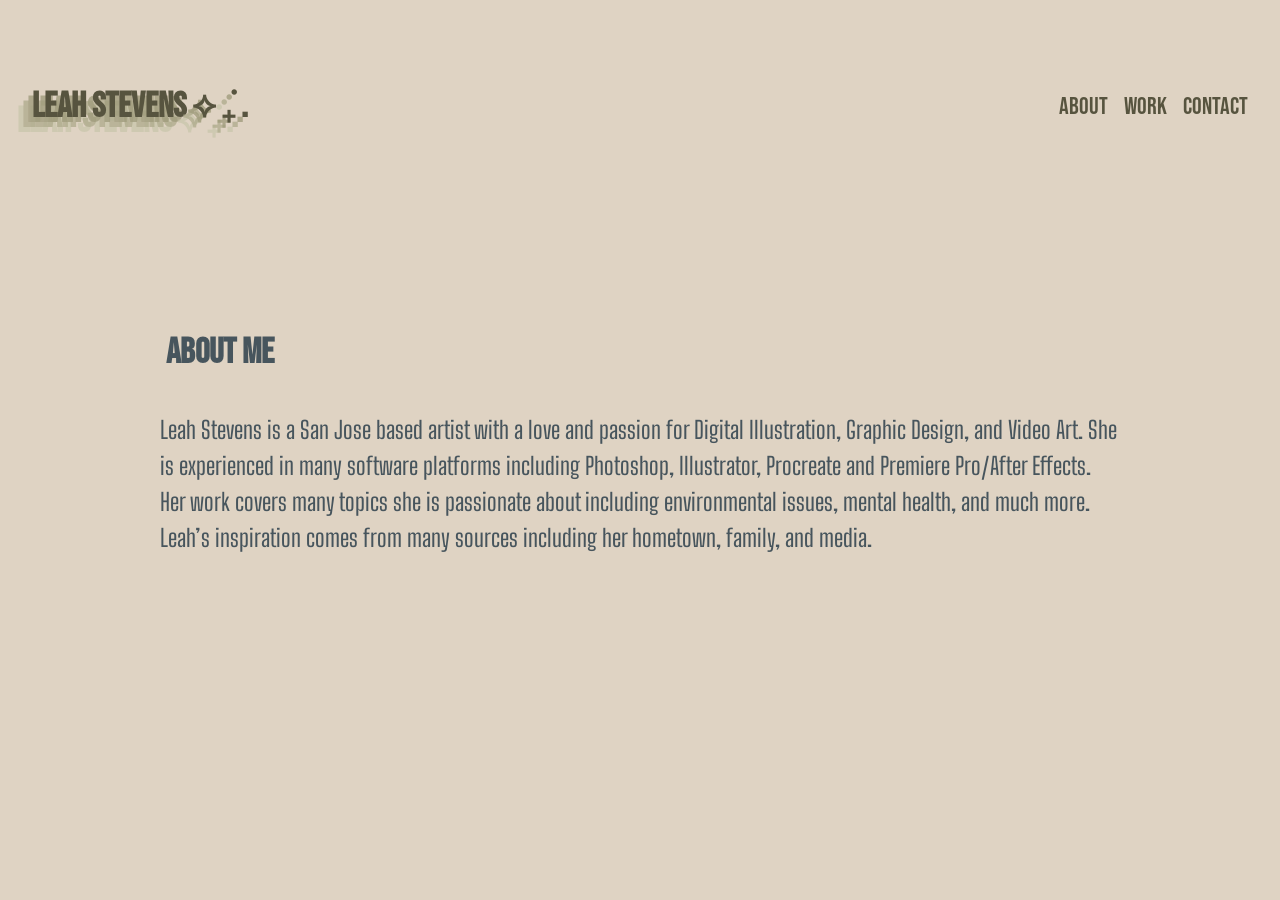
==== about.html @ d321becb "portfolio added" ====
<!DOCTYPE html>
<html lang="en">

<head>
    <meta charset="UTF-8">
    <meta name="viewport" content="width=device-width, initial-scale=1.0">
    <title>About</title>
   <link rel="preconnect" href="https://fonts.googleapis.com">
    <link rel="preconnect" href="https://fonts.gstatic.com" crossorigin>
    <link href="https://fonts.googleapis.com/css2?family=Big+Shoulders:opsz,wght@10..72,100..900&display=swap"
        rel="stylesheet">
    <link rel="stylesheet" href="css/style.css">
</head>

<body>
    <header>

        <nav class="navbar">
            <div class="nav-brand">
                <a href="#">
                    <h1>Leah Stevens <span class="accent-1">⟡ ݁₊ .</span></h1>
                </a>
            </div>
            <div class="nav">
                <button class="hamburger">☰</button>
                <ul class="nav-menu">
                    <li><a href="about.html">About</a></li>
                    <li><a href="index.html#portfolio-section">Work</a></li>
                    <li><a href="index.html#contact-section">Contact</a></li>
                </ul>
            </div>



        </nav>

    </header>

    <main>
        <section class="about-section" id="about-section">
            <div class="about-content">
                <h2>&nbsp;About Me&nbsp;</h2>
                <div class="flex-container">

                    <p>Leah Stevens is a San Jose based artist with a love and passion for Digital Illustration, Graphic
                        Design, and Video Art. She is experienced in many software platforms including Photoshop,
                        Illustrator, Procreate and Premiere Pro/After Effects. Her work covers many topics she is
                        passionate about including environmental issues, mental health, and much more. Leah’s
                        inspiration comes from many sources including her hometown, family, and media.</p>
                </div>
        </section>

</body>

</html>
---- css/style.css ----
/* Change box-sizing default to border-box */
*,
*::before,
*::after {
    box-sizing: border-box;
}


/* ~~~~~~~~~~~~~~~ color palete */

:root {
    --bg-color-1: #47555d;
    --bg-color-2: #dfd3c3;
    --font: #f2f1ed;
    --accent-1: #eba7b3;
    --accent-2: #57543f;
    --dark: #413f2f;
}



@font-face {
    font-family: "MyFont";
    src: url("../fonts/BebasNeue-Regular.otf") format("truetype");
}





/* CSS resets */

* {
    margin: 0;
    padding: 0;
}

/* respect user font size preferences */
html {
    font-size: 100%;
    scroll-behavior: smooth;
}

/* make images responsive */
img {
    display: block;
    max-width: 100%;
}

/* ~~~~~~~~~~~~~~~~ General CSS ~~~~~~~~~~~~~*/

html {
    scroll-behavior: smooth;
    
}

body {
    background-color: var(--bg-color-2);
    color: var(--bg-color-1);
    font-size: 1.5rem;
    line-height: 1.5;
    font-family: "Big Shoulders", sans-serif;
    /* text-align: justify; */
}

header {
    padding: 5rem 2rem;
    margin-bottom: 7rem;
    font-family: "MyFont", sans-serif;
}

header h1 {
    text-shadow: -5px 5px 0px #a09c7ccb, -10px 10px 0px #b0ac8ecb, -15px 15px 0px #c8c5abbe;
}

nav a {
    text-decoration: none;
    color: #57543f ;
    /* margin: 0 1rem; */
    /* transition: all .5s ease; */
}

nav a:hover {
    color: var(--font);
}

.navbar {
    display: flex;
    justify-content: space-between;
    align-items: center;
}

.hamburger {
    display: none;
    background: none;
    border: none;
    color: var(--bg-color-1);
    font-size: 3rem;
}

.nav-menu {
    list-style: none;
    display: flex;
    gap: 1rem;
}

@media (max-width: 790px) {
    .navbar {
        align-items: flex-start;
    }

    .nav {
        display: flex;
        flex-direction: column;
    }

    .hamburger {
        display: block;
        align-self: flex-end;
    }

    .nav-menu {
        display: none;
    }

    .nav-menu.active {
        display:flex;
        flex-direction: column;
        background-color: var(--accent-1);
        padding: 1rem;
    }

    .nav-menu a {
         color: var(--font);
    }

    header {
        padding: 2rem 2rem;
    }
}



main {
    margin: 0;
}

@media (max-width: 1030px) {
    main {
        margin: 2rem;
    }
}

@media (max-width: 750px) {
    main {
        margin: 1rem;
    }
}

.about-content,
.portfolio-content,
.contact-content,
.project-content {
    max-width: 60rem;
    margin: 0 auto 7rem auto;
}

.about-content h2,
.portfolio-content h2,
.contact-content h2, 
.project-content h2 {
    margin: 2rem 0;
    font-family: "MyFont", sans-serif;
}

/* project content for project pages */
.project-content {
    text-align: justify;
}

.project-content img {
    margin: 0 auto;
    padding: 2rem;
}

.project-content p {
    padding: 1rem;
}

.portfolio-item {
    padding: 1rem;
    background-color: var(--bg-color-1);
    color: var(--font);
    border-radius: .3rem;
}

.portfolio-item a {
    text-decoration: none;
    color: var(--font);
}

.portfolio-item h3 {
    font-size: 1.3rem;
}

.portfolio-item p {
    font-size: 1rem;
}

.portfolio-item img {
    border-radius: .3rem;
}

footer {
    padding: 1rem 2rem;
}

footer img {
    display: inline;
    max-width: 2.5rem;
    margin: 0 .5rem;
}

@media (max-width: 660px) {
    footer p {
        font-size: 1.2rem;
    }

    footer img {
        max-width: 2rem;
        margin: 0 .2rem;
    }
}

@media (max-width: 450px) {
    footer p {
        font-size: 1rem;
    }

    footer img {
        max-width: 1.5rem;
        margin: 0 .1rem;
    }
}

/* ~~~~~~~~~~~~~~ flex styling ~~~~~~~~~~~~~~~~ */

.flex-container {
    display: flex;
    justify-content: space-between;
    align-items: center;
}

.flex-container-grid {
    display: flex;
    flex-wrap: wrap;
    gap: 1rem;
    justify-content: center;
    align-items: stretch;
}

.flex-item-grid {
    flex: 1 1 19rem;

}

.big-shoulders {
  font-family: "Big Shoulders", sans-serif;
  font-optical-sizing: auto;
  font-weight: weight;
  font-style: normal;
}
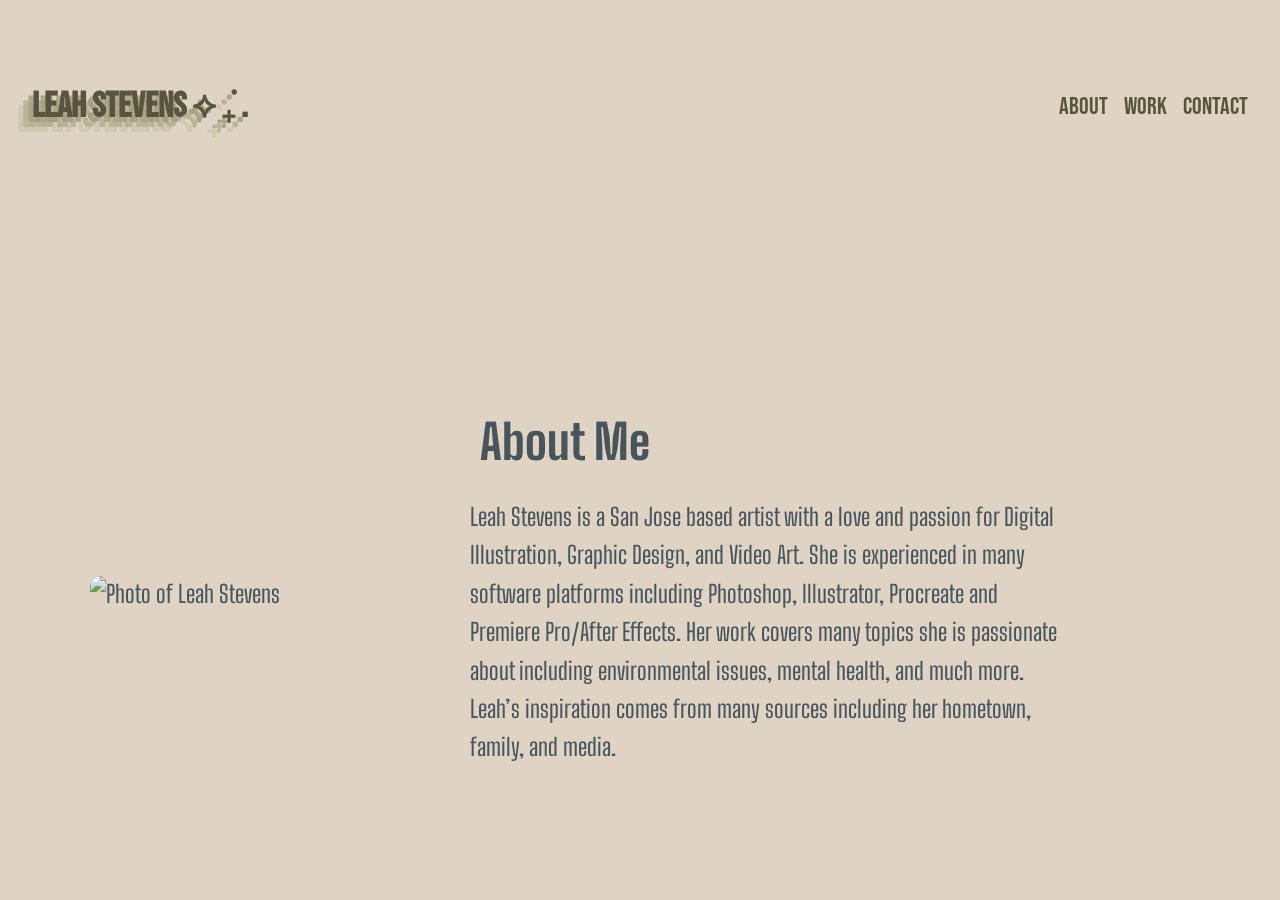
==== commit 9fd2295a: "portfolio-updates" ====
--- a/about.html
+++ b/about.html
@@ -17,7 +17,7 @@
 
         <nav class="navbar">
             <div class="nav-brand">
-                <a href="#">
+                <a href="index.html">
                     <h1>Leah Stevens <span class="accent-1">⟡ ݁₊ .</span></h1>
                 </a>
             </div>
@@ -38,8 +38,14 @@
 
     <main>
         <section class="about-section" id="about-section">
-            <div class="about-content">
-                <h2>&nbsp;About Me&nbsp;</h2>
+            <div class="about-container">
+
+                <div class="about-image">
+                    <img src="images/me.JPG" alt="Photo of Leah Stevens">
+        </div>
+                <div class="about-text">
+                    
+                    <h2>&nbsp;About Me&nbsp;</h2>
                 <div class="flex-container">
 
                     <p>Leah Stevens is a San Jose based artist with a love and passion for Digital Illustration, Graphic
@@ -48,6 +54,7 @@
                         passionate about including environmental issues, mental health, and much more. Leah’s
                         inspiration comes from many sources including her hometown, family, and media.</p>
                 </div>
+                </div>
         </section>
 
 </body>
--- a/css/style.css
+++ b/css/style.css
@@ -179,8 +179,8 @@
 }
 
 .project-content img {
-    margin: 0 auto;
-    padding: 2rem;
+    margin: 0;
+    padding: 0;
 }
 
 .project-content p {
@@ -269,4 +269,83 @@
   font-optical-sizing: auto;
   font-weight: weight;
   font-style: normal;
+}
+
+/* main page styling */
+
+.project-grid {
+  display: grid;
+  grid-template-columns: repeat(3, 1fr);
+  gap: 24px;
+  padding: 20px;
+}
+
+.project-card {
+  display: flex;
+  flex-direction: column;
+  background: var(--bg-color-1);
+  border-radius: 6px;
+  padding: 14px;
+  text-decoration: none;
+  color: var(--font);
+}
+
+.project-card img {
+  width: 100%;
+  border-radius: 5px;
+  aspect-ratio: 3 / 4;
+  object-fit: cover;
+  
+}
+
+.project-info {
+  margin-top: 12px;
+}
+
+.project-info h3 {
+  margin: 0;
+  font-size: 1.8rem;
+  line-height: 1.1;
+}
+
+/* about me styling */
+
+.about-section {
+    padding: 80px 40px;
+}
+
+.about-container {
+    display: flex;
+    align-items: center;
+    gap: 60px;
+    max-width: 1100px;
+    margin: auto;
+}
+
+.about-image img {
+    width: 320px;
+    border-radius: 12px;
+    object-fit: cover;
+}
+
+.about-text {
+    max-width: 600px;
+}
+
+.about-text h2 {
+    font-size: 3rem;
+    margin-bottom: 20px;
+}
+
+.about-text p {
+    line-height: 1.6;
+    margin-bottom: 16px;
+}
+
+.project-img {
+    width: 100%;
+    max-width: 800px;
+    height: auto;
+    display: block;
+    margin: 40px auto;
 }
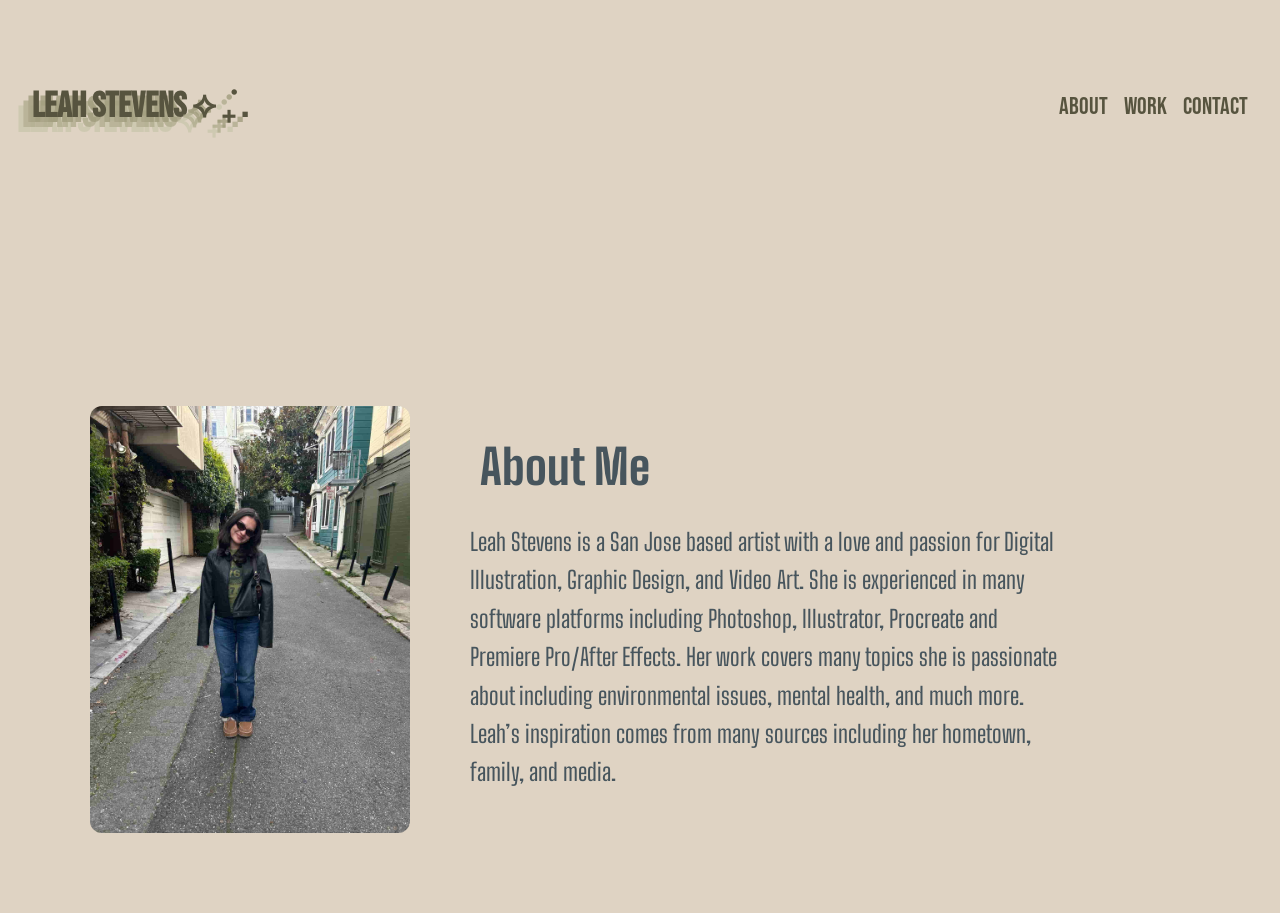
==== commit f8b79a50: "update" ====
--- a/about.html
+++ b/about.html
@@ -41,7 +41,7 @@
             <div class="about-container">
 
                 <div class="about-image">
-                    <img src="images/me.JPG" alt="Photo of Leah Stevens">
+                    <img src="images/me.jpg" alt="Photo of Leah Stevens">
         </div>
                 <div class="about-text">
                     
